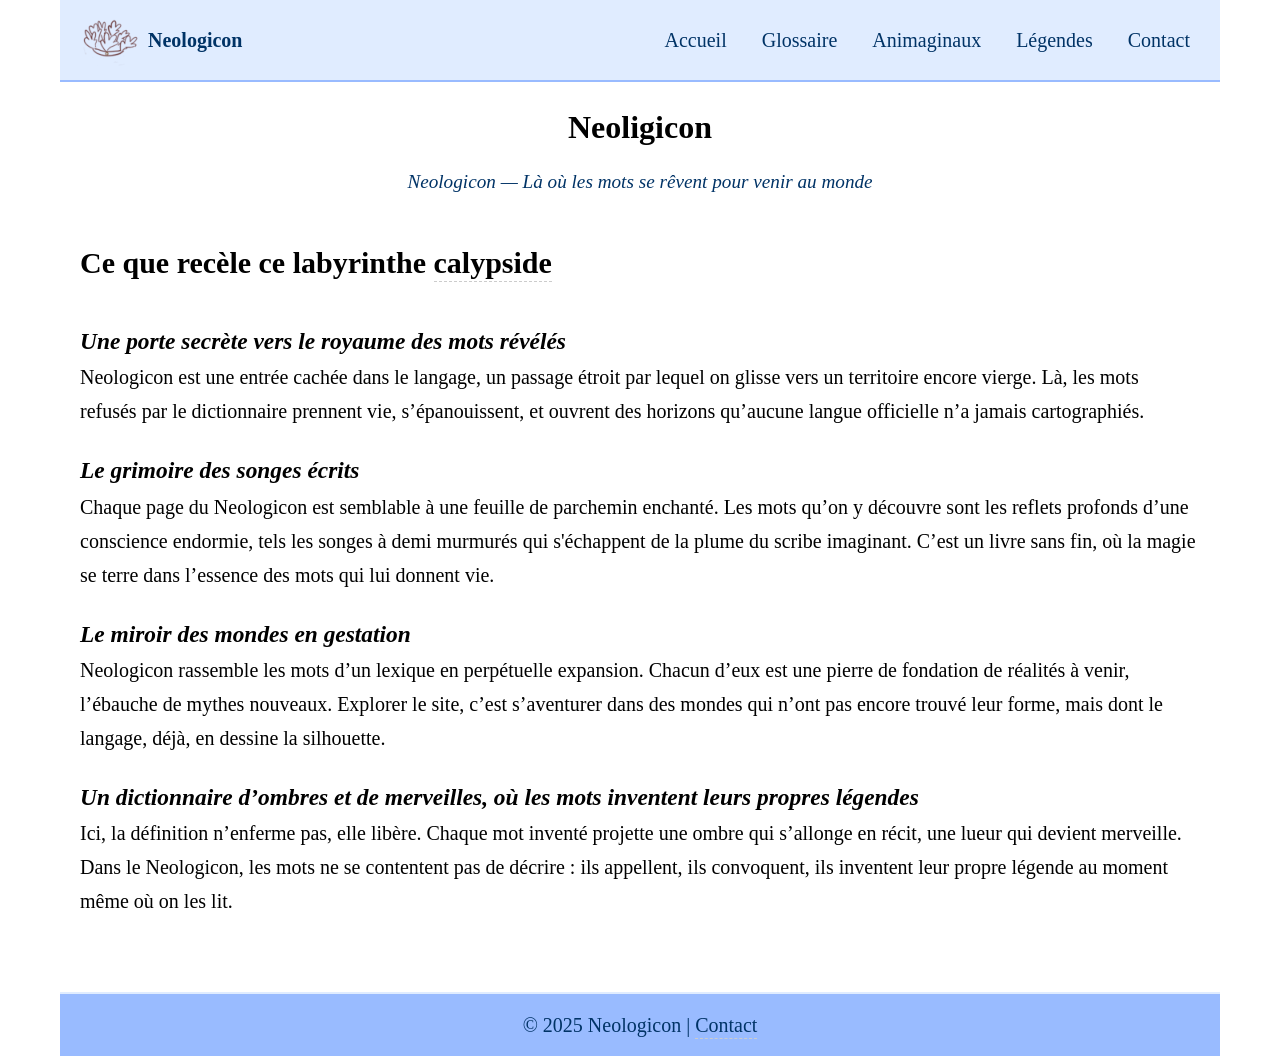
==== index.html @ e56d00ed "mise à jour test2" ====
<!DOCTYPE html>
<html lang="fr">
<head>
  <meta charset="UTF-8">
  <meta name="viewport" content="width=device-width, initial-scale=1.0"> <!--Adaptation de la largeur de la page à l'écran réel-->
  <title>Neologicon — Accueil</title> 
  <link rel="stylesheet" href="css/style.css">
  <script defer src="js/main.js"></script>
 </head>

<body>
  <div id="header"></div>

  <main>
    <section style="margin-bottom:2em; text-align:center;">
      <h1 style="font-size:2rem; margin-bottom:0.4em;">Neoligicon</h1>
      <p style="font-size:1.2rem; font-style:italic; color:#003366;">Neologicon — Là où les mots se rêvent pour venir au monde</p>
    </section>

    <section>
      <h2 style="margin-bottom:1.2em;">Ce que recèle ce labyrinthe <a href="/pages/glossaire/glossaire-c.html#calypside">calypside</a></h2>
      <h3><i>Une porte secrète vers le royaume des mots révélés</i></h3>
      <p>Neologicon est une entrée cachée dans le langage, un passage étroit par lequel on glisse vers un territoire encore vierge. Là, les mots refusés par le dictionnaire prennent vie, s’épanouissent, et ouvrent des horizons qu’aucune langue officielle n’a jamais cartographiés.</p>
      <h3><i>Le grimoire des songes écrits</i></h3>
      <p>Chaque page du Neologicon est semblable à une feuille de parchemin enchanté. Les mots qu’on y découvre sont les reflets profonds d’une conscience endormie, tels les songes à demi murmurés qui s'échappent de la plume du scribe imaginant. C’est un livre sans fin, où la magie se terre dans l’essence des mots qui lui donnent vie.</p>
      <h3><i>Le miroir des mondes en gestation</i></h3>
      <p>Neologicon rassemble les mots d’un lexique en perpétuelle expansion. Chacun d’eux est une pierre de fondation de réalités à venir, l’ébauche de mythes nouveaux. Explorer le site, c’est s’aventurer dans des mondes qui n’ont pas encore trouvé leur forme, mais dont le langage, déjà, en dessine la silhouette.</p>
      <h3><i>Un dictionnaire d’ombres et de merveilles, où les mots inventent leurs propres légendes</i></h3>
      <p>Ici, la définition n’enferme pas, elle libère. Chaque mot inventé projette une ombre qui s’allonge en récit, une lueur qui devient merveille. Dans le Neologicon, les mots ne se contentent pas de décrire : ils appellent, ils convoquent, ils inventent leur propre légende au moment même où on les lit.</p>
    </section>
  
  
  </main>

  <div id="footer"></div>
</body>
</html>
---- css/style.css ----
/* RESET simple */
* {
  margin: 0;
  padding: 0;
  box-sizing: border-box;
}

body {
  font-family: Georgia, serif;
  font-size: 20px;   /* ou ajuste selon ton confort */
  line-height: 1.6;
  background: #ffffff;
  color: #000000;
  margin: 0 auto;
  max-width: 1200px;
  padding: 0 20px;
}



/* Bloc logo */
.logo {
  display: flex;
  align-items: center;
  gap: 8px;
  font-size: 20px;
  font-weight: bold;
  color: #003366;  /* bleu foncé pour contraste */
}

.logo-img {
  width: 60px;
  height: 60px;
}

.logo span {
  color: #003366;  
  font-size: 20px;
  font-weight: bold;
}

/* HEADER */
header {
  background: #E0ECFF; /* bleu très clair */
  color: #003366;      /* bleu foncé */
  padding: 10px 20px;
  border-bottom: 2px solid #99BBFF; /* petite bordure décorative */
}

.navbar {
  display: flex;
  justify-content: space-between;
  align-items: center;
}

.logo {
  font-size: 1.2em;
  font-weight: bold;
}

.nav-links {
  list-style: none;
  display: flex;
  gap: 15px;
}

.nav-links a {
  color: #003366;           /* bleu foncé */
  text-decoration: none;
  padding: 5px 10px;
  transition: background 0.3s, color 0.3s;
}

.nav-links a:hover {
  background: #99BBFF;      /* bleu moyen clair */
  color: #ffffff;           /* texte blanc au survol */
  border-radius: 4px;
}

/* MAIN */
main {
  padding: 20px;
}

main p {
  /*font-size: 1.1rem;   /* un peu plus gros (par défaut c'est ~1rem = 16px) */
  line-height: 1.7;    /* plus d’espace entre les lignes */
  margin-bottom: 1.2em;
}

/* FOOTER */
footer {
  background: #99BBFF; /* bleu moyen clair */
  color: #003366;      /* bleu foncé */
  text-align: center;
  padding: 15px;
  margin-top: 30px;
  border-top: 2px solid #E0ECFF;
}

/* Navigation de base */
.navbar {
  display: flex;
  justify-content: space-between;
  align-items: center;
}

/* Bouton hamburger caché par défaut */
.hamburger {
  display: none;
  font-size: 1.5em;
  background: none;
  border: none;
  color: #003366; /* bleu foncé */
  cursor: pointer;
}

/* Mode mobile */
@media (max-width: 768px) {
  .nav-links {
    display: none;
    flex-direction: column;
    background: #E0ECFF; /* bleu clair */
    position: absolute;
    top: 60px;
    right: 0;
    width: 200px;
    padding: 10px;
    border-left: 2px solid #99BBFF;
    border-bottom: 2px solid #99BBFF;
  }

  .nav-links.show {
    display: flex;
  }

  .hamburger {
    display: block;
  }
}

/* Messages de page */
.page-message {
  margin-top: 1em;
  padding: 10px;
  border-radius: 8px;
  font-weight: bold;
  text-align: center;
  background: #E0ECFF; /* bleu clair */
  border: 1px solid #99BBFF;
  color: #003366;
}

.page-message.accueil { background: #D6E4FF; }
.page-message.page1   { background: #CCE0FF; }
.page-message.page2   { background: #B3D1FF; }
.page-message.page3   { background: #99BBFF; color: #ffffff; }
.page-message.contact { background: #6699FF; color: #ffffff; }

/* Style pour les pages des Animaginaux */
.animaginaux-nav {
  margin-bottom: 20px;
  padding: 10px;
  background: #E0ECFF;        /* bleu clair */
  border: 1px solid #99BBFF;
  border-radius: 6px;
  display: flex;
  flex-wrap: wrap;            /* passe à la ligne si trop d’éléments */
  gap: 15px;
}

.animaginaux-nav a {
  display: inline-block;      /* contrôle de la boîte */
  padding: 6px 10px;          /* padding fixe */
  color: #003366;
  text-decoration: none;
  font-weight: bold;
  border-radius: 4px;
  transition: background 0.3s, color 0.3s;  /* transition fluide */
}

.animaginaux-nav a:hover {
  background: #6699FF;
  color: #ffffff;
}

/* === Images style encyclopédie === */
.animaginaux-figure {
  display: block;
  margin: 2em auto;
  max-width: 37.5%;   /* taille par défaut sur grand écran */
  border: 1px solid #ccc;
  border-radius: 6px;
  box-shadow: 0 4px 12px rgba(0,0,0,0.15);
  overflow: hidden;
  position: relative;
}

.animaginaux-img {
  display: block;
  width: 100%;
  height: auto;
}

/* Légende cachée par défaut */
.animaginaux-figure figcaption {
  position: absolute;
  bottom: 0;
  left: 0;
  right: 0;
  background: rgba(0, 51, 102, 0.8);
  color: #fff;
  font-size: 0.9rem;
  text-align: center;
  padding: 6px 10px;
  opacity: 0;
  transition: opacity 0.3s ease;
}

/* Affichage au survol */
.animaginaux-figure:hover figcaption {
  opacity: 1;
}

/* Responsive */
@media (max-width: 768px) {
  .animaginaux-figure {
    max-width: 70%;
  }
}
@media (max-width: 480px) {
  .animaginaux-figure {
    max-width: 90%;
  }
}

/* Navigation alphabétique du Glossaire */
.glossaire-nav {
  margin-top: 20px;
  padding: 10px;
  background: #E0ECFF;
  border: 1px solid #99BBFF;
  border-radius: 6px;
  display: flex;
  flex-wrap: wrap;     /* les lettres passent à la ligne si besoin */
  gap: 10px;
  justify-content: center;
}

.glossaire-nav a {
  display: inline-block;
  padding: 6px 10px;
  color: #003366;
  text-decoration: none;
  font-weight: bold;
  border-radius: 4px;
  transition: background 0.3s, color 0.3s;
}

.glossaire-nav a:hover {
  background: #6699FF;
  color: #ffffff;
}

/* Fiches du glossaire */
.lexi-fiche {
  background: #fff;
  border: 1px solid rgba(0,0,0,.1);
  border-radius: 8px;
  padding: 20px;
  margin-bottom: 30px;
  box-shadow: 0 4px 12px rgba(0,0,0,.05);
}

.lexi-fiche h2 {
  margin-top: 0;
  font-size: 1.8rem;
  color: #003366;
}

.lexi-fiche .prononciation {
  font-style: italic;
  color: #666;
  margin-bottom: 15px;
}

.lexi-fiche h3 {
  margin-top: 1em;
  font-size: 0.9rem;
  letter-spacing: .08em;
  text-transform: uppercase;
  color: #333;
}

.lexi-fiche ol {
  margin-left: 1.2em;
}

.lexi-fiche .voir-aussi {
  margin-top: 15px;
  padding-top: 10px;
  border-top: 1px dashed rgba(0,0,0,.2);
  font-style: italic;
}

/* === Style global des liens (contenu uniquement) === */
a {
  color: inherit;
  text-decoration: none;             /* supprime le soulignement bleu par défaut */
  border-bottom: 1px dashed #ccc;    /* soulignement en pointillé gris clair */
  padding-bottom: 2px;
  transition: border-color 0.3s ease;
}

a:hover {
  border-bottom-color: #666;         /* plus foncé au survol */
}

/* Exceptions : menus et bannières de navigation */
.nav-links a,
.glossaire-nav a,
.animaginaux-nav a {
  border-bottom: none !important;    /* pas de soulignement */
}
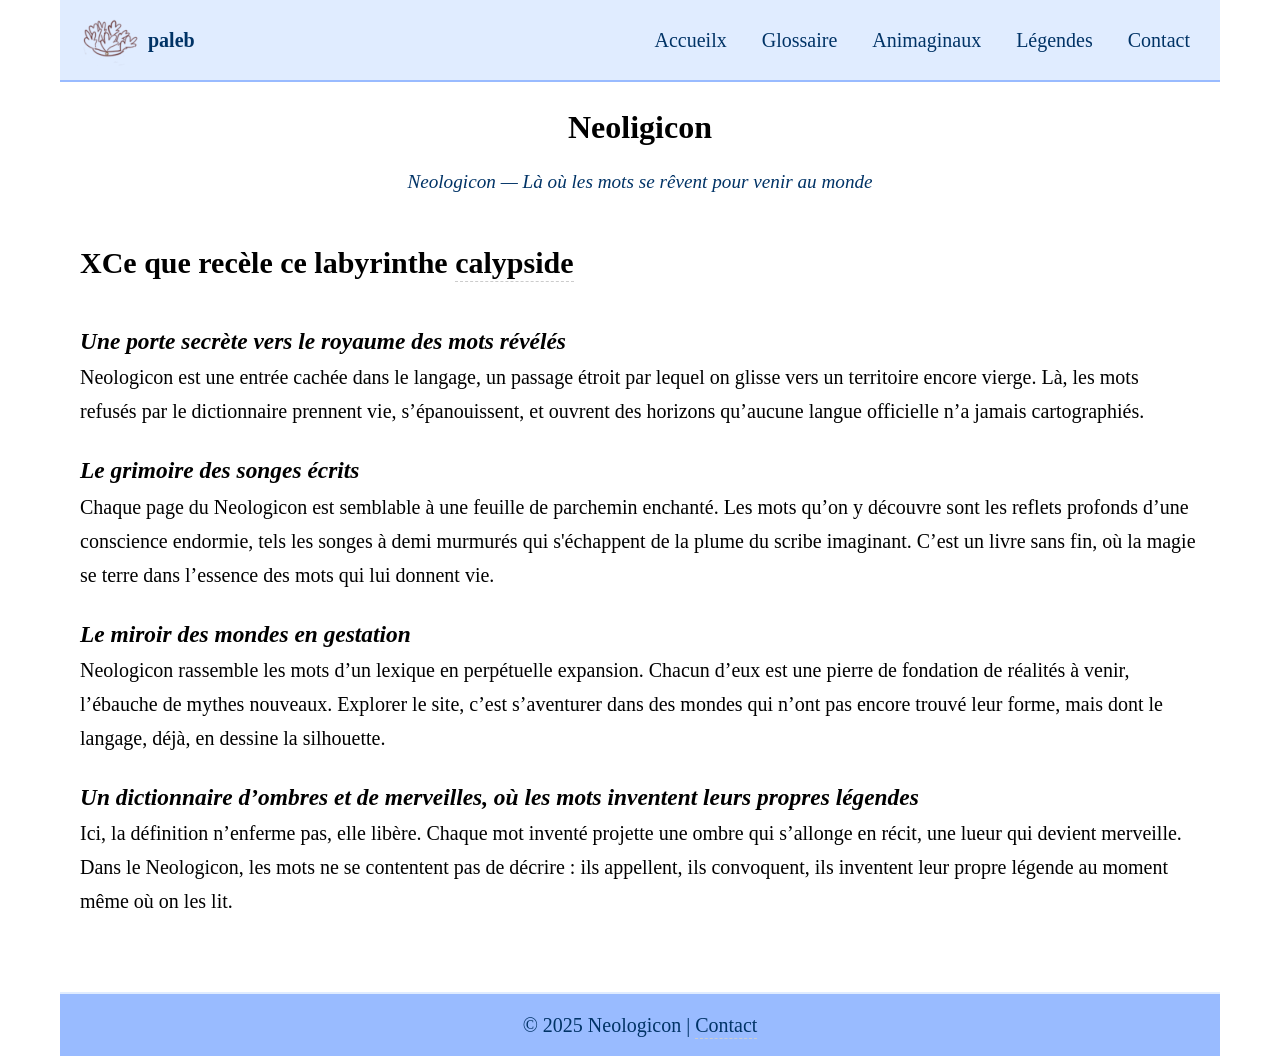
==== commit cc2706cd: "x1" ====
--- a/index.html
+++ b/index.html
@@ -18,7 +18,7 @@
     </section>
 
     <section>
-      <h2 style="margin-bottom:1.2em;">Ce que recèle ce labyrinthe <a href="/pages/glossaire/glossaire-c.html#calypside">calypside</a></h2>
+      <h2 style="margin-bottom:1.2em;">XCe que recèle ce labyrinthe <a href="/pages/glossaire/glossaire-c.html#calypside">calypside</a></h2>
       <h3><i>Une porte secrète vers le royaume des mots révélés</i></h3>
       <p>Neologicon est une entrée cachée dans le langage, un passage étroit par lequel on glisse vers un territoire encore vierge. Là, les mots refusés par le dictionnaire prennent vie, s’épanouissent, et ouvrent des horizons qu’aucune langue officielle n’a jamais cartographiés.</p>
       <h3><i>Le grimoire des songes écrits</i></h3>
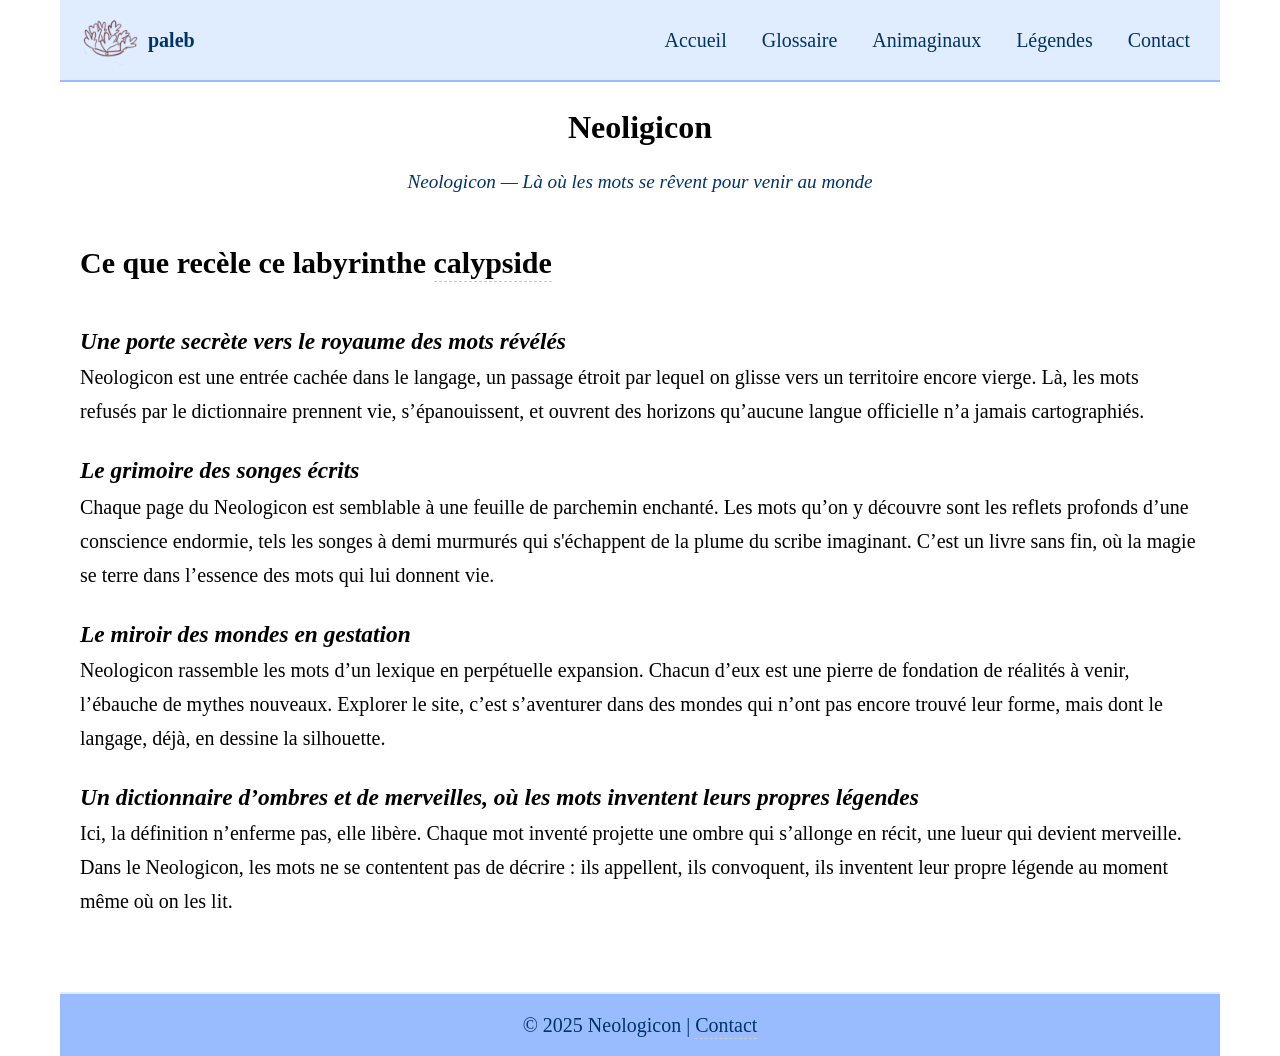
==== commit f3fa5603: "x2" ====
--- a/index.html
+++ b/index.html
@@ -18,7 +18,7 @@
     </section>
 
     <section>
-      <h2 style="margin-bottom:1.2em;">XCe que recèle ce labyrinthe <a href="/pages/glossaire/glossaire-c.html#calypside">calypside</a></h2>
+      <h2 style="margin-bottom:1.2em;">Ce que recèle ce labyrinthe <a href="/pages/glossaire/glossaire-c.html#calypside">calypside</a></h2>
       <h3><i>Une porte secrète vers le royaume des mots révélés</i></h3>
       <p>Neologicon est une entrée cachée dans le langage, un passage étroit par lequel on glisse vers un territoire encore vierge. Là, les mots refusés par le dictionnaire prennent vie, s’épanouissent, et ouvrent des horizons qu’aucune langue officielle n’a jamais cartographiés.</p>
       <h3><i>Le grimoire des songes écrits</i></h3>
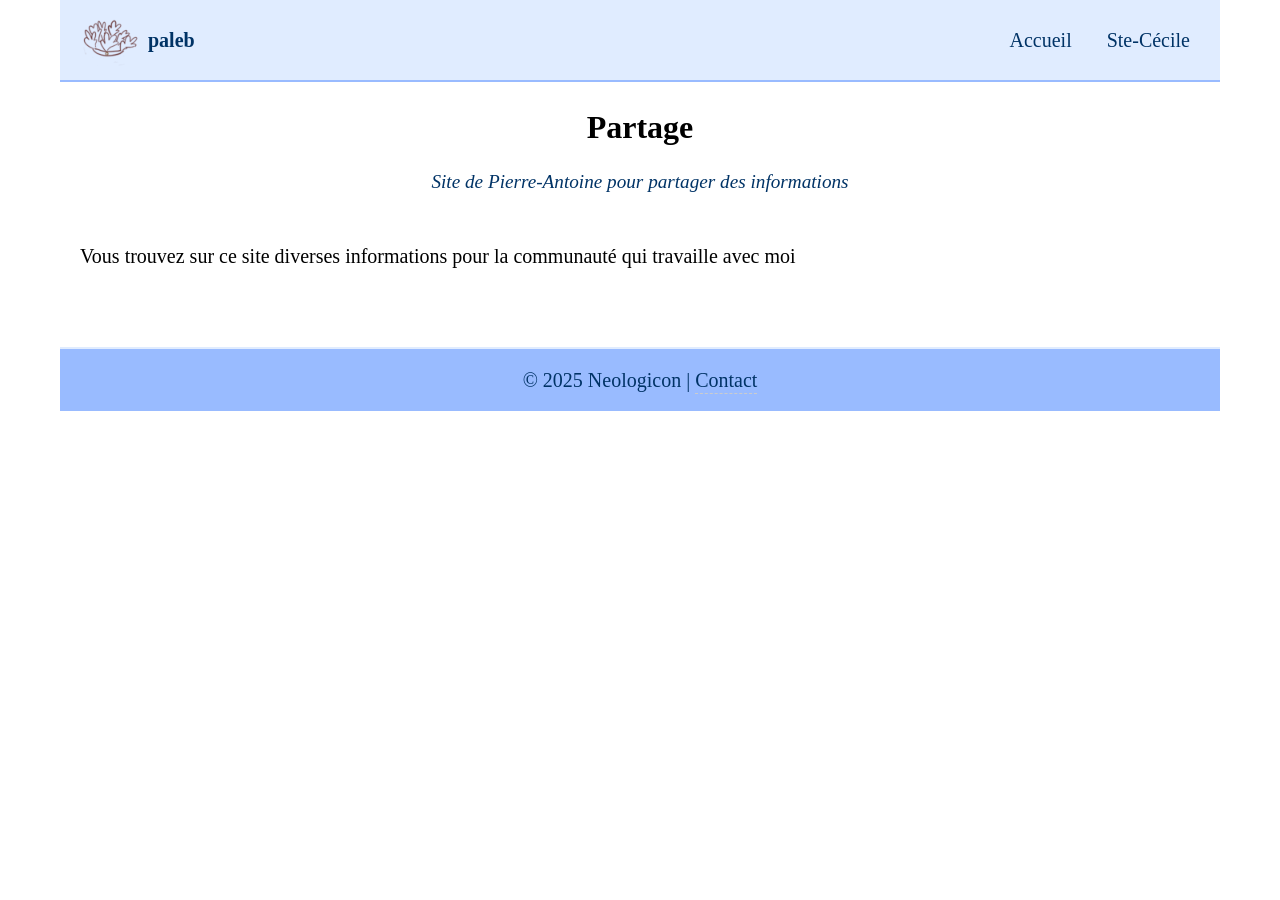
==== commit 24659807: "Origine" ====
--- a/index.html
+++ b/index.html
@@ -13,20 +13,13 @@
 
   <main>
     <section style="margin-bottom:2em; text-align:center;">
-      <h1 style="font-size:2rem; margin-bottom:0.4em;">Neoligicon</h1>
-      <p style="font-size:1.2rem; font-style:italic; color:#003366;">Neologicon — Là où les mots se rêvent pour venir au monde</p>
+      <h1 style="font-size:2rem; margin-bottom:0.4em;">Partage</h1>
+      <p style="font-size:1.2rem; font-style:italic; color:#003366;">Site de Pierre-Antoine pour partager des informations</p>
     </section>
 
     <section>
-      <h2 style="margin-bottom:1.2em;">Ce que recèle ce labyrinthe <a href="/pages/glossaire/glossaire-c.html#calypside">calypside</a></h2>
-      <h3><i>Une porte secrète vers le royaume des mots révélés</i></h3>
-      <p>Neologicon est une entrée cachée dans le langage, un passage étroit par lequel on glisse vers un territoire encore vierge. Là, les mots refusés par le dictionnaire prennent vie, s’épanouissent, et ouvrent des horizons qu’aucune langue officielle n’a jamais cartographiés.</p>
-      <h3><i>Le grimoire des songes écrits</i></h3>
-      <p>Chaque page du Neologicon est semblable à une feuille de parchemin enchanté. Les mots qu’on y découvre sont les reflets profonds d’une conscience endormie, tels les songes à demi murmurés qui s'échappent de la plume du scribe imaginant. C’est un livre sans fin, où la magie se terre dans l’essence des mots qui lui donnent vie.</p>
-      <h3><i>Le miroir des mondes en gestation</i></h3>
-      <p>Neologicon rassemble les mots d’un lexique en perpétuelle expansion. Chacun d’eux est une pierre de fondation de réalités à venir, l’ébauche de mythes nouveaux. Explorer le site, c’est s’aventurer dans des mondes qui n’ont pas encore trouvé leur forme, mais dont le langage, déjà, en dessine la silhouette.</p>
-      <h3><i>Un dictionnaire d’ombres et de merveilles, où les mots inventent leurs propres légendes</i></h3>
-      <p>Ici, la définition n’enferme pas, elle libère. Chaque mot inventé projette une ombre qui s’allonge en récit, une lueur qui devient merveille. Dans le Neologicon, les mots ne se contentent pas de décrire : ils appellent, ils convoquent, ils inventent leur propre légende au moment même où on les lit.</p>
+      
+      <p>Vous trouvez sur ce site diverses informations pour la communauté qui travaille avec moi</p>
     </section>
   
   
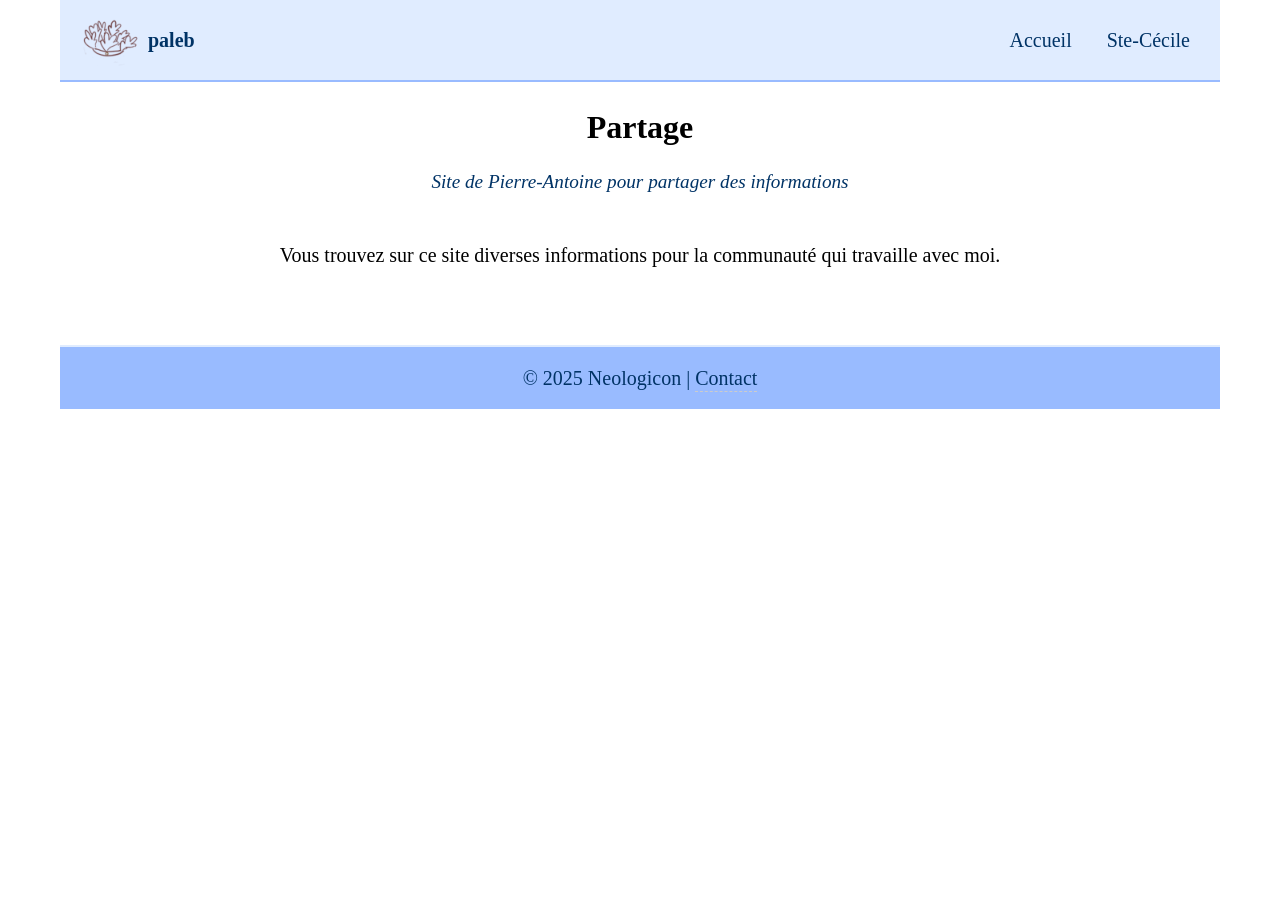
==== commit 99e55f72: "Origine" ====
--- a/index.html
+++ b/index.html
@@ -19,7 +19,7 @@
 
     <section>
       
-      <p>Vous trouvez sur ce site diverses informations pour la communauté qui travaille avec moi</p>
+      <p><center>Vous trouvez sur ce site diverses informations pour la communauté qui travaille avec moi.</center></p>
     </section>
   
   
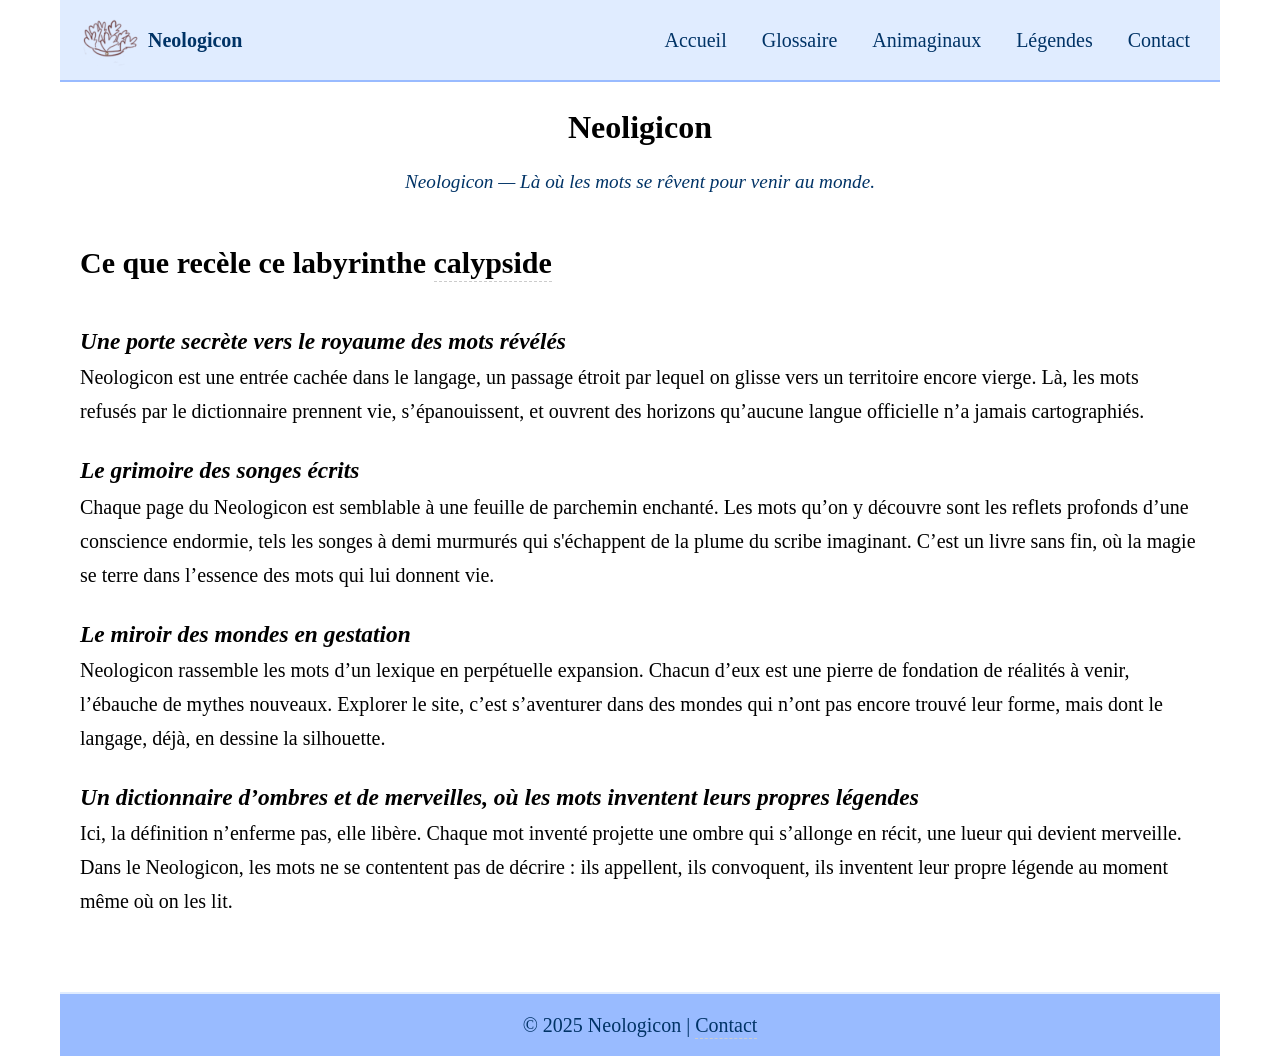
==== commit 046dbb02: "Scratch" ====
--- a/index.html
+++ b/index.html
@@ -13,13 +13,20 @@
 
   <main>
     <section style="margin-bottom:2em; text-align:center;">
-      <h1 style="font-size:2rem; margin-bottom:0.4em;">Partage</h1>
-      <p style="font-size:1.2rem; font-style:italic; color:#003366;">Site de Pierre-Antoine pour partager des informations</p>
+      <h1 style="font-size:2rem; margin-bottom:0.4em;">Neoligicon</h1>
+      <p style="font-size:1.2rem; font-style:italic; color:#003366;">Neologicon — Là où les mots se rêvent pour venir au monde.</p>
     </section>
 
     <section>
-      
-      <p><center>Vous trouvez sur ce site diverses informations pour la communauté qui travaille avec moi.</center></p>
+      <h2 style="margin-bottom:1.2em;">Ce que recèle ce labyrinthe <a href="/pages/glossaire/glossaire-c.html#calypside">calypside</a></h2>
+      <h3><i>Une porte secrète vers le royaume des mots révélés</i></h3>
+      <p>Neologicon est une entrée cachée dans le langage, un passage étroit par lequel on glisse vers un territoire encore vierge. Là, les mots refusés par le dictionnaire prennent vie, s’épanouissent, et ouvrent des horizons qu’aucune langue officielle n’a jamais cartographiés.</p>
+      <h3><i>Le grimoire des songes écrits</i></h3>
+      <p>Chaque page du Neologicon est semblable à une feuille de parchemin enchanté. Les mots qu’on y découvre sont les reflets profonds d’une conscience endormie, tels les songes à demi murmurés qui s'échappent de la plume du scribe imaginant. C’est un livre sans fin, où la magie se terre dans l’essence des mots qui lui donnent vie.</p>
+      <h3><i>Le miroir des mondes en gestation</i></h3>
+      <p>Neologicon rassemble les mots d’un lexique en perpétuelle expansion. Chacun d’eux est une pierre de fondation de réalités à venir, l’ébauche de mythes nouveaux. Explorer le site, c’est s’aventurer dans des mondes qui n’ont pas encore trouvé leur forme, mais dont le langage, déjà, en dessine la silhouette.</p>
+      <h3><i>Un dictionnaire d’ombres et de merveilles, où les mots inventent leurs propres légendes</i></h3>
+      <p>Ici, la définition n’enferme pas, elle libère. Chaque mot inventé projette une ombre qui s’allonge en récit, une lueur qui devient merveille. Dans le Neologicon, les mots ne se contentent pas de décrire : ils appellent, ils convoquent, ils inventent leur propre légende au moment même où on les lit.</p>
     </section>
   
   
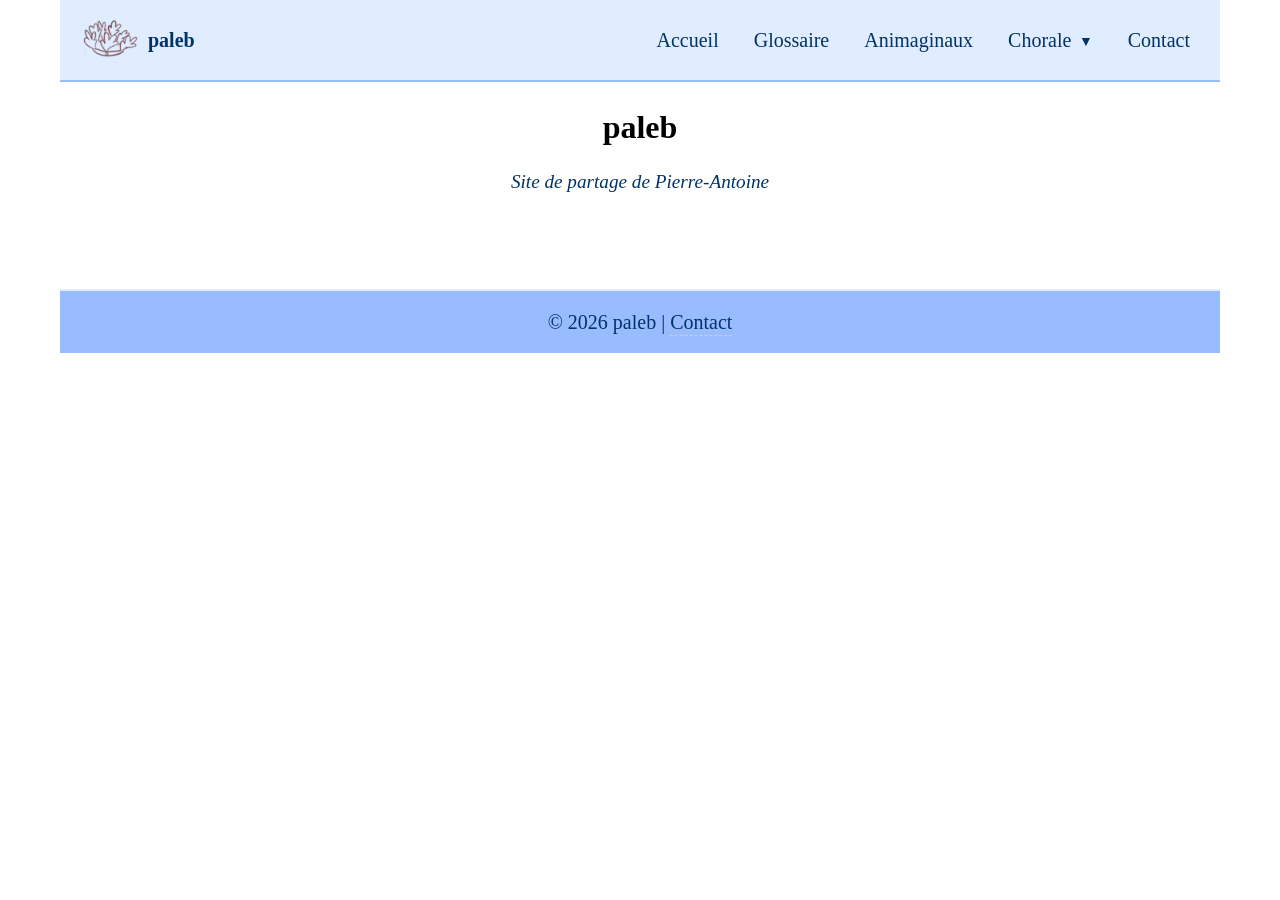
==== commit 01aa375a: "Scratch1" ====
--- a/index.html
+++ b/index.html
@@ -3,7 +3,7 @@
 <head>
   <meta charset="UTF-8">
   <meta name="viewport" content="width=device-width, initial-scale=1.0"> <!--Adaptation de la largeur de la page à l'écran réel-->
-  <title>Neologicon — Accueil</title> 
+  <title>paleb — Accueil</title> 
   <link rel="stylesheet" href="css/style.css">
   <script defer src="js/main.js"></script>
  </head>
@@ -13,21 +13,11 @@
 
   <main>
     <section style="margin-bottom:2em; text-align:center;">
-      <h1 style="font-size:2rem; margin-bottom:0.4em;">Neoligicon</h1>
-      <p style="font-size:1.2rem; font-style:italic; color:#003366;">Neologicon — Là où les mots se rêvent pour venir au monde.</p>
+      <h1 style="font-size:2rem; margin-bottom:0.4em;">paleb</h1>
+      <p style="font-size:1.2rem; font-style:italic; color:#003366;">Site de partage de Pierre-Antoine</p>
     </section>
 
-    <section>
-      <h2 style="margin-bottom:1.2em;">Ce que recèle ce labyrinthe <a href="/pages/glossaire/glossaire-c.html#calypside">calypside</a></h2>
-      <h3><i>Une porte secrète vers le royaume des mots révélés</i></h3>
-      <p>Neologicon est une entrée cachée dans le langage, un passage étroit par lequel on glisse vers un territoire encore vierge. Là, les mots refusés par le dictionnaire prennent vie, s’épanouissent, et ouvrent des horizons qu’aucune langue officielle n’a jamais cartographiés.</p>
-      <h3><i>Le grimoire des songes écrits</i></h3>
-      <p>Chaque page du Neologicon est semblable à une feuille de parchemin enchanté. Les mots qu’on y découvre sont les reflets profonds d’une conscience endormie, tels les songes à demi murmurés qui s'échappent de la plume du scribe imaginant. C’est un livre sans fin, où la magie se terre dans l’essence des mots qui lui donnent vie.</p>
-      <h3><i>Le miroir des mondes en gestation</i></h3>
-      <p>Neologicon rassemble les mots d’un lexique en perpétuelle expansion. Chacun d’eux est une pierre de fondation de réalités à venir, l’ébauche de mythes nouveaux. Explorer le site, c’est s’aventurer dans des mondes qui n’ont pas encore trouvé leur forme, mais dont le langage, déjà, en dessine la silhouette.</p>
-      <h3><i>Un dictionnaire d’ombres et de merveilles, où les mots inventent leurs propres légendes</i></h3>
-      <p>Ici, la définition n’enferme pas, elle libère. Chaque mot inventé projette une ombre qui s’allonge en récit, une lueur qui devient merveille. Dans le Neologicon, les mots ne se contentent pas de décrire : ils appellent, ils convoquent, ils inventent leur propre légende au moment même où on les lit.</p>
-    </section>
+    
   
   
   </main>
--- a/css/style.css
+++ b/css/style.css
@@ -7,7 +7,7 @@
 
 body {
   font-family: Georgia, serif;
-  font-size: 20px;   /* ou ajuste selon ton confort */
+  font-size: 20px;
   line-height: 1.6;
   background: #ffffff;
   color: #000000;
@@ -16,8 +16,6 @@
   padding: 0 20px;
 }
 
-
-
 /* Bloc logo */
 .logo {
   display: flex;
@@ -25,7 +23,7 @@
   gap: 8px;
   font-size: 20px;
   font-weight: bold;
-  color: #003366;  /* bleu foncé pour contraste */
+  color: #003366;
 }
 
 .logo-img {
@@ -34,17 +32,17 @@
 }
 
 .logo span {
-  color: #003366;  
+  color: #003366;
   font-size: 20px;
   font-weight: bold;
 }
 
 /* HEADER */
 header {
-  background: #E0ECFF; /* bleu très clair */
-  color: #003366;      /* bleu foncé */
+  background: #E0ECFF;
+  color: #003366;
   padding: 10px 20px;
-  border-bottom: 2px solid #99BBFF; /* petite bordure décorative */
+  border-bottom: 2px solid #99BBFF;
 }
 
 .navbar {
@@ -53,11 +51,6 @@
   align-items: center;
 }
 
-.logo {
-  font-size: 1.2em;
-  font-weight: bold;
-}
-
 .nav-links {
   list-style: none;
   display: flex;
@@ -65,15 +58,15 @@
 }
 
 .nav-links a {
-  color: #003366;           /* bleu foncé */
+  color: #003366;
   text-decoration: none;
   padding: 5px 10px;
   transition: background 0.3s, color 0.3s;
 }
 
 .nav-links a:hover {
-  background: #99BBFF;      /* bleu moyen clair */
-  color: #ffffff;           /* texte blanc au survol */
+  background: #99BBFF;
+  color: #ffffff;
   border-radius: 4px;
 }
 
@@ -83,35 +76,27 @@
 }
 
 main p {
-  /*font-size: 1.1rem;   /* un peu plus gros (par défaut c'est ~1rem = 16px) */
-  line-height: 1.7;    /* plus d’espace entre les lignes */
+  line-height: 1.7;
   margin-bottom: 1.2em;
 }
 
 /* FOOTER */
 footer {
-  background: #99BBFF; /* bleu moyen clair */
-  color: #003366;      /* bleu foncé */
+  background: #99BBFF;
+  color: #003366;
   text-align: center;
   padding: 15px;
   margin-top: 30px;
   border-top: 2px solid #E0ECFF;
 }
 
-/* Navigation de base */
-.navbar {
-  display: flex;
-  justify-content: space-between;
-  align-items: center;
-}
-
-/* Bouton hamburger caché par défaut */
+/* Bouton hamburger */
 .hamburger {
   display: none;
   font-size: 1.5em;
   background: none;
   border: none;
-  color: #003366; /* bleu foncé */
+  color: #003366;
   cursor: pointer;
 }
 
@@ -120,7 +105,7 @@
   .nav-links {
     display: none;
     flex-direction: column;
-    background: #E0ECFF; /* bleu clair */
+    background: #E0ECFF;
     position: absolute;
     top: 60px;
     right: 0;
@@ -146,7 +131,7 @@
   border-radius: 8px;
   font-weight: bold;
   text-align: center;
-  background: #E0ECFF; /* bleu clair */
+  background: #E0ECFF;
   border: 1px solid #99BBFF;
   color: #003366;
 }
@@ -157,26 +142,26 @@
 .page-message.page3   { background: #99BBFF; color: #ffffff; }
 .page-message.contact { background: #6699FF; color: #ffffff; }
 
-/* Style pour les pages des Animaginaux */
+/* Navigation Animaginaux */
 .animaginaux-nav {
   margin-bottom: 20px;
   padding: 10px;
-  background: #E0ECFF;        /* bleu clair */
+  background: #E0ECFF;
   border: 1px solid #99BBFF;
   border-radius: 6px;
   display: flex;
-  flex-wrap: wrap;            /* passe à la ligne si trop d’éléments */
+  flex-wrap: wrap;
   gap: 15px;
 }
 
 .animaginaux-nav a {
-  display: inline-block;      /* contrôle de la boîte */
-  padding: 6px 10px;          /* padding fixe */
+  display: inline-block;
+  padding: 6px 10px;
   color: #003366;
   text-decoration: none;
   font-weight: bold;
   border-radius: 4px;
-  transition: background 0.3s, color 0.3s;  /* transition fluide */
+  transition: background 0.3s, color 0.3s;
 }
 
 .animaginaux-nav a:hover {
@@ -184,11 +169,11 @@
   color: #ffffff;
 }
 
-/* === Images style encyclopédie === */
+/* Images style encyclopédie */
 .animaginaux-figure {
   display: block;
   margin: 2em auto;
-  max-width: 37.5%;   /* taille par défaut sur grand écran */
+  max-width: 37.5%;
   border: 1px solid #ccc;
   border-radius: 6px;
   box-shadow: 0 4px 12px rgba(0,0,0,0.15);
@@ -202,7 +187,6 @@
   height: auto;
 }
 
-/* Légende cachée par défaut */
 .animaginaux-figure figcaption {
   position: absolute;
   bottom: 0;
@@ -217,24 +201,18 @@
   transition: opacity 0.3s ease;
 }
 
-/* Affichage au survol */
 .animaginaux-figure:hover figcaption {
   opacity: 1;
 }
 
-/* Responsive */
 @media (max-width: 768px) {
-  .animaginaux-figure {
-    max-width: 70%;
-  }
+  .animaginaux-figure { max-width: 70%; }
 }
 @media (max-width: 480px) {
-  .animaginaux-figure {
-    max-width: 90%;
-  }
-}
-
-/* Navigation alphabétique du Glossaire */
+  .animaginaux-figure { max-width: 90%; }
+}
+
+/* Navigation Glossaire */
 .glossaire-nav {
   margin-top: 20px;
   padding: 10px;
@@ -242,7 +220,7 @@
   border: 1px solid #99BBFF;
   border-radius: 6px;
   display: flex;
-  flex-wrap: wrap;     /* les lettres passent à la ligne si besoin */
+  flex-wrap: wrap;
   gap: 10px;
   justify-content: center;
 }
@@ -292,9 +270,7 @@
   color: #333;
 }
 
-.lexi-fiche ol {
-  margin-left: 1.2em;
-}
+.lexi-fiche ol { margin-left: 1.2em; }
 
 .lexi-fiche .voir-aussi {
   margin-top: 15px;
@@ -306,20 +282,187 @@
 /* === Style global des liens (contenu uniquement) === */
 a {
   color: inherit;
-  text-decoration: none;             /* supprime le soulignement bleu par défaut */
-  border-bottom: 1px dashed #ccc;    /* soulignement en pointillé gris clair */
+  text-decoration: none;
+  border-bottom: 1px dashed #ccc;
   padding-bottom: 2px;
   transition: border-color 0.3s ease;
 }
 
 a:hover {
-  border-bottom-color: #666;         /* plus foncé au survol */
-}
-
-/* Exceptions : menus et bannières de navigation */
+  border-bottom-color: #666;
+}
+
+/* Exceptions : menus et bannières de navigation (pas de soulignement) */
 .nav-links a,
 .glossaire-nav a,
-.animaginaux-nav a {
-  border-bottom: none !important;    /* pas de soulignement */
-}
-
+.animaginaux-nav a,
+.dropdown-content li a {
+  border-bottom: none !important;
+}
+
+/* ========================================= */
+/* CORRECTION DU MENU DÉROULANT (SOUS-MENUS) */
+/* ========================================= */
+
+.dropdown {
+  position: relative;
+  display: inline-block;
+}
+
+/* Le conteneur du sous-menu */
+.dropdown-content {
+  display: none;
+  position: absolute;
+  background-color: #ffffff; /* Fond blanc */
+  min-width: 220px;
+  box-shadow: 0px 8px 16px 0px rgba(0, 51, 102, 0.2); /* Ombre bleutée */
+  z-index: 1000;
+  list-style: none;
+  padding: 0;
+  margin: 0;
+  top: 100%;
+  left: 0;
+  border-radius: 4px;
+  border: 1px solid #99BBFF; /* Bordure bleue claire */
+}
+
+/* Liens dans le sous-menu */
+.dropdown-content li a {
+  color: #003366 !important; /* Texte bleu foncé obligatoirement */
+  padding: 12px 16px;
+  text-decoration: none;
+  display: block;
+  border-bottom: 1px solid #E0ECFF; /* Séparateur bleu très clair */
+  font-weight: normal;
+  background-color: #ffffff;
+}
+
+/* Survol des liens du sous-menu */
+.dropdown-content li a:hover {
+  background-color: #E0ECFF !important; /* Fond bleu clair au survol */
+  color: #003366 !important; /* Texte reste bleu foncé */
+  border-bottom-color: #99BBFF;
+}
+
+/* Affichage au survol (Desktop uniquement) */
+@media (min-width: 769px) {
+  .dropdown:hover .dropdown-content {
+    display: block;
+  }
+  
+  .dropbtn::after {
+    content: " ▼";
+    font-size: 0.7em;
+    vertical-align: middle;
+    margin-left: 4px;
+  }
+}
+
+/* Adaptation Mobile */
+@media (max-width: 768px) {
+  .dropdown-content {
+    position: static;
+    box-shadow: none;
+    border: none;
+    background-color: #D6E4FF; /* Fond légèrement plus foncé pour distinguer sur mobile */
+    padding-left: 15px;
+    display: none; /* Caché par défaut sur mobile, géré par JS */
+  }
+  
+  .dropdown-content li a {
+    border-bottom: 1px solid #99BBFF;
+    font-size: 0.9em;
+    color: #003366 !important;
+    background-color: #D6E4FF !important;
+  }
+  
+  .dropdown-content li a:hover {
+    background-color: #99BBFF !important;
+    color: #ffffff !important;
+  }
+}
+/* ========================================= */
+/* STYLE DES TABLEAUX (Charte Neologicon)    */
+/* ========================================= */
+
+/* Conteneur pour permettre le scroll sur mobile si le tableau est large */
+.table-responsive {
+  overflow-x: auto;
+  margin: 20px 0;
+  border-radius: 8px;
+  box-shadow: 0 4px 12px rgba(0, 51, 102, 0.1);
+}
+
+table {
+  width: 100%;
+  border-collapse: collapse;
+  background-color: #ffffff;
+  font-family: Georgia, serif;
+  font-size: 0.95em; /* Légèrement plus petit que le texte courant pour la lisibilité */
+  min-width: 600px; /* Force le scroll sur très petits écrans */
+}
+
+/* En-tête du tableau */
+thead tr {
+  background-color: #003366; /* Bleu foncé */
+  color: #ffffff;
+  text-align: left;
+}
+
+thead th {
+  padding: 15px 18px;
+  font-weight: bold;
+  text-transform: uppercase;
+  letter-spacing: 0.05em;
+  border: none;
+}
+
+/* Corps du tableau */
+tbody tr {
+  border-bottom: 1px solid #99BBFF;
+  transition: background-color 0.2s ease;
+}
+
+/* Cellules du corps */
+tbody td {
+  padding: 12px 18px;
+  color: #003366;
+  border: none;
+}
+
+/* Alternance des couleurs (Zebra striping) */
+tbody tr:nth-of-type(even) {
+  background-color: #E0ECFF; /* Bleu très clair */
+}
+
+tbody tr:nth-of-type(odd) {
+  background-color: #ffffff; /* Blanc */
+}
+
+/* Effet au survol d'une ligne */
+tbody tr:hover {
+  background-color: #D6E4FF; /* Bleu intermédiaire */
+  cursor: default;
+}
+
+/* Dernière ligne sans bordure */
+tbody tr:last-of-type {
+  border-bottom: 2px solid #003366;
+}
+
+/* Adaptation Mobile */
+@media (max-width: 768px) {
+  .table-responsive {
+    border: 1px solid #99BBFF;
+  }
+  
+  thead th {
+    font-size: 0.85em;
+    padding: 10px;
+  }
+  
+  tbody td {
+    padding: 10px;
+    font-size: 0.9em;
+  }
+}
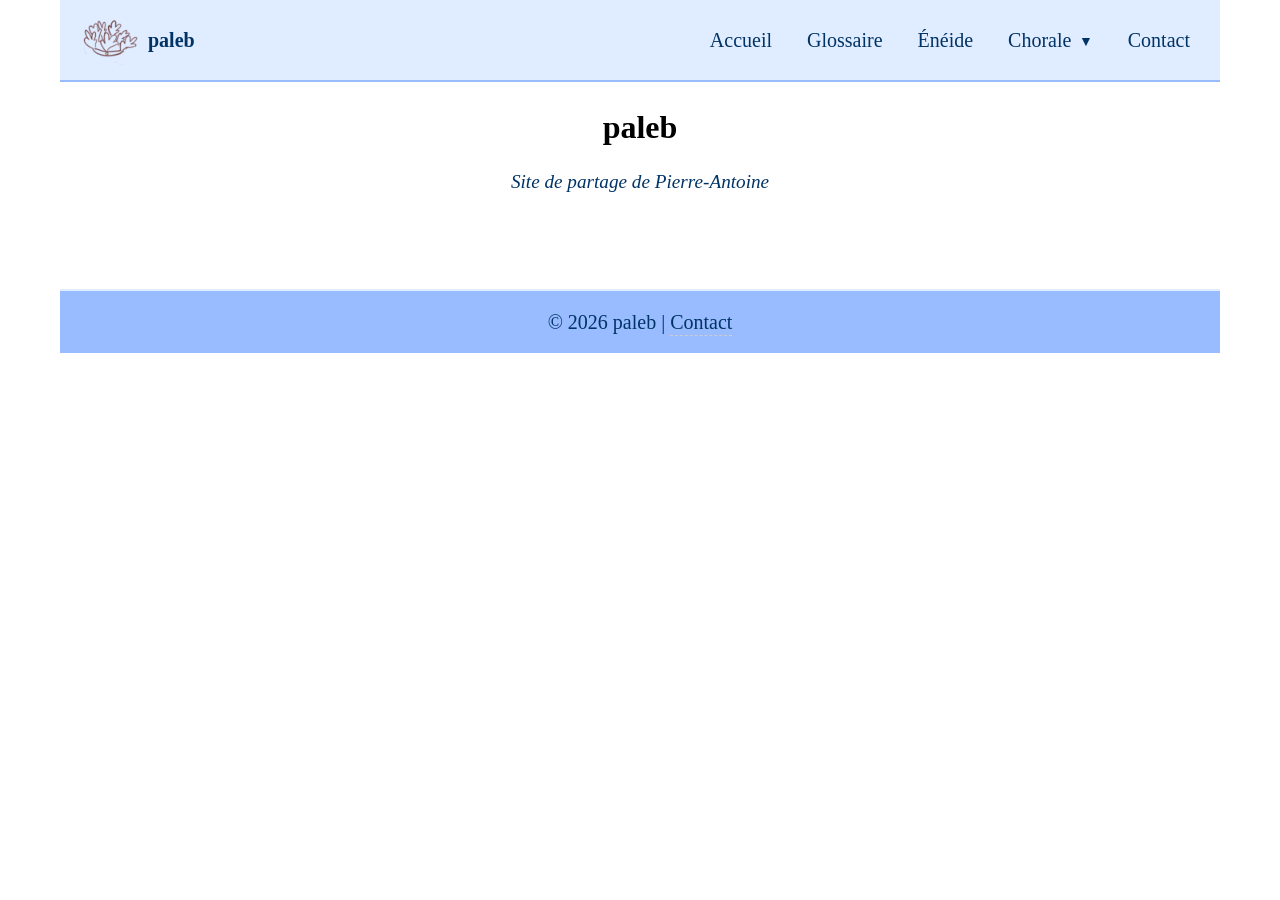
==== commit 7903e472: "260330-Liber primus" ====
--- a/index.html
+++ b/index.html
@@ -1,12 +1,14 @@
 <!DOCTYPE html>
 <html lang="fr">
+
 <head>
   <meta charset="UTF-8">
-  <meta name="viewport" content="width=device-width, initial-scale=1.0"> <!--Adaptation de la largeur de la page à l'écran réel-->
-  <title>paleb — Accueil</title> 
+  <meta name="viewport" content="width=device-width, initial-scale=1.0">
+  <!--Adaptation de la largeur de la page à l'écran réel-->
+  <title>paleb — Accueil</title>
   <link rel="stylesheet" href="css/style.css">
   <script defer src="js/main.js"></script>
- </head>
+</head>
 
 <body>
   <div id="header"></div>
@@ -17,11 +19,12 @@
       <p style="font-size:1.2rem; font-style:italic; color:#003366;">Site de partage de Pierre-Antoine</p>
     </section>
 
-    
-  
-  
+
+
+
   </main>
 
   <div id="footer"></div>
 </body>
-</html>
+
+</html>
--- a/css/style.css
+++ b/css/style.css
@@ -381,6 +381,7 @@
     color: #ffffff !important;
   }
 }
+
 /* ========================================= */
 /* STYLE DES TABLEAUX (Charte Neologicon)    */
 /* ========================================= */
@@ -465,4 +466,5 @@
     padding: 10px;
     font-size: 0.9em;
   }
-}+}
+/* FIN DU FICHIER - Les styles d'info-bulles ont été supprimés car gérés dans le HTML */
